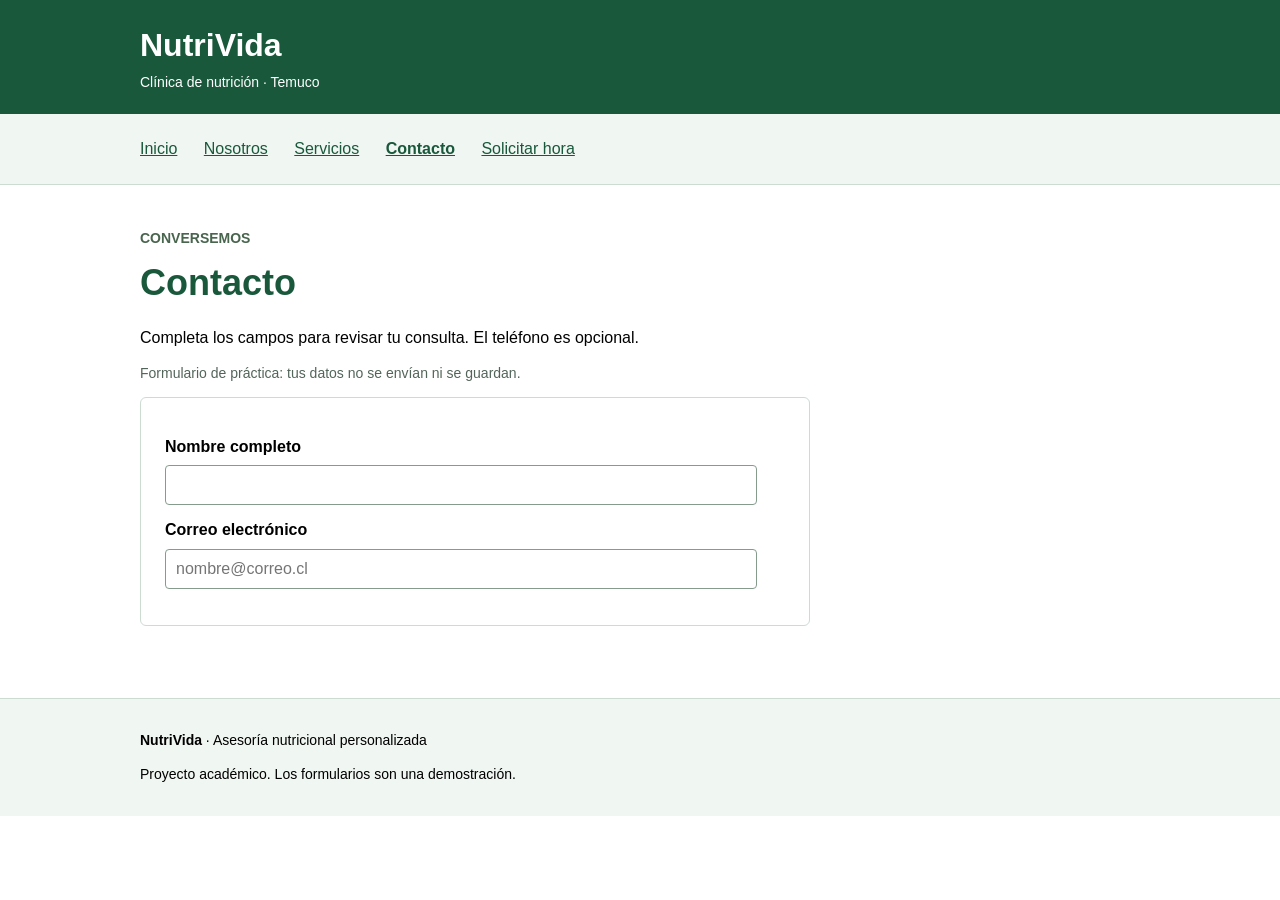
==== HTML/contacto.html @ 1880fdd0 "Create contacto.html" ====
<!DOCTYPE html>
<html lang="es">
<head>
    <meta charset="UTF-8">
    <meta name="viewport" content="width=device-width, initial-scale=1.0">
    <title>Contacto | NutriVida</title>
    <!-- Todas las páginas comparten esta hoja de estilos. -->
    <link rel="stylesheet" href="../css/style.css">
</head>
<body>
    <header>
        <div class="contenedor">
            <p class="marca">NutriVida</p>
            <p class="bajada">Clínica de nutrición · Temuco</p>
        </div>
    </header>
    <!-- Los enlaces conectan archivos HTML de la misma carpeta. -->
    <nav>
        <div class="contenedor">
            <a href="index.html">Inicio</a>
            <a href="nosotros.html">Nosotros</a>
            <a href="servicios.html">Servicios</a>
            <a href="contacto.html" class="actual">Contacto</a>
            <a href="solicitar-hora.html">Solicitar hora</a>
        </div>
    </nav>
    <main class="contenedor">
        <section>
            <p class="etiqueta">CONVERSEMOS</p>
            <h1>Contacto</h1>
            <p>Completa los campos para revisar tu consulta. El teléfono es opcional.</p>
            <p class="nota">Formulario de práctica: tus datos no se envían ni se guardan.</p>
            <form id="formularioContacto" onsubmit="return false;">
                <p><label for="nombreContacto">Nombre completo</label><br>
                <input type="text" id="nombreContacto" maxlength="100"></p>
                <p id="errorNombreContacto" class="error"></p>
                <p><label for="correoContacto">Correo electrónico</label><br>
                <input type="email" id="correoContacto" maxlength="100" placeholder="nombre@correo.cl"></p>
                <p id="errorCorreoContacto" class="error"></p>
            </form>
        </section>
    </main>
    <footer>
        <div class="contenedor">
            <p><strong>NutriVida</strong> · Asesoría nutricional personalizada</p>
            <p>Proyecto académico. Los formularios son una demostración.</p>
        </div>
    </footer>
    <!-- JavaScript externo: funciones de validación. -->
    <script src="../js/funciones.js"></script>
</body>
</html>
---- css/style.css ----
/* Estilos generales: una sola hoja para las cinco páginas. */
body {
    margin: 0;
    font-family: Arial, sans-serif;
    font-size: 16px;
    line-height: 1.6;
    color: #27372d
    background-color #ffffff;
}
.contenedor { width: 90%; max-width: 1000px; margin: 0 auto; }
header { background-color: #19583b; color: #ffffff; padding: 20px 0; }
.marca { font-size: 32px; font-weight: bold; margin: 0; }
.bajada { margin: 0; font-size: 14px; }
nav { background-color: #f0f6f2; padding: 16px 0; border-bottom: 1px solid #ccdcd1; }
nav a { color: #19583b; margin-right: 22px; line-height: 2.4; }
.actual { font-weight: bold; }
a { color: #19583b; }
main { padding-top: 30px; padding-bottom: 40px; }
section { margin-bottom: 32px; }
h1 { color: #19583b; font-size: 36px; line-height: 1.2; margin: 12px 0 20px; }
h2 { color: #19583b; font-size: 24px; line-height: 1.3; }
h3 { font-size: 20px; margin-top: 0; }
p { margin: 12px 0; }
.etiqueta { color: #49654e; font-size: 14px; font-weight: bold; }
/* float permite ubicar texto e imagen uno al lado del otro. */
.portada { overflow: auto; margin-top: 12px; margin-bottom: 40px; }
.texto-portada { float: left; width: 52%; }
.imagen-portada { float: right; width: 44%; height: auto; margin-top: 12px; border-radius: 6px; }
.accion { margin-top: 28px; margin-bottom: 26px; }
.boton { background-color: #19583b; color: #ffffff; padding: 12px 18px; border-radius: 4px; }
.destacado { background-color: #f0f6f2; padding: 24px; border-left: 5px solid #e4b849; }
.servicio { border: 1px solid #ccdcd1; padding: 20px 24px; margin-bottom: 16px; border-radius: 6px; }
.servicio h2 { margin: 4px 0 10px; }
.numero { font-weight: bold; color: #49654e; margin: 0; }
.nota { font-size: 14px; color: #53655a; }
/* Cada error tiene un párrafo propio debajo de su campo. */
form { max-width: 620px; border: 1px solid #ccdcd1; padding: 24px; border-radius: 6px; }
label { font-weight: bold; }
input, select, textarea { width: 92%; padding: 10px; margin-top: 6px; border: 1px solid #859b8c; border-radius: 4px; font-family: Arial, sans-serif; font-size: 16px; background-color: #ffffff; color: #27372d; }
button { background-color: #19583b; color: #ffffff; border: 1px solid #19583b; border-radius: 4px; padding: 12px 18px; font-size: 16px; }
.error { color: #a21d2c; font-size: 14px; margin: 4px 0 12px; }
.exito { color: #19583b; font-weight: bold; }
footer { background-color: #f0f6f2; border-top: 1px solid #ccdcd1; padding: 18px 0; font-size: 14px; }
/* float permite ubicar texto e imagen uno al lado del otro. */
.portada { overflow: auto; margin-top: 12px; margin-bottom: 40px; }
.texto-portada { float: left; width: 52%; }
.imagen-portada { float: right; width: 44%; height: auto; margin-top: 12px; border-radius: 6px; }
.accion { margin-top: 28px; margin-bottom: 26px; }
.boton { background-color: #19583b; color: #ffffff; padding: 12px 18px; border-radius: 4px; }
.destacado { background-color: #f0f6f2; padding: 24px; border-left: 5px solid #e4b849; }

/* En pantallas pequeñas la imagen queda debajo del texto. */
@media screen and (max-width: 768px) {
    .texto-portada { float: none; width: 100%; }
    .imagen-portada { float: none; width: 100%; max-width: 500px; }
    h1 { font-size: 30px; }
    nav a { margin-right: 12px; }
    form { padding: 16px; }
    .servicio { padding: 16px; }
}
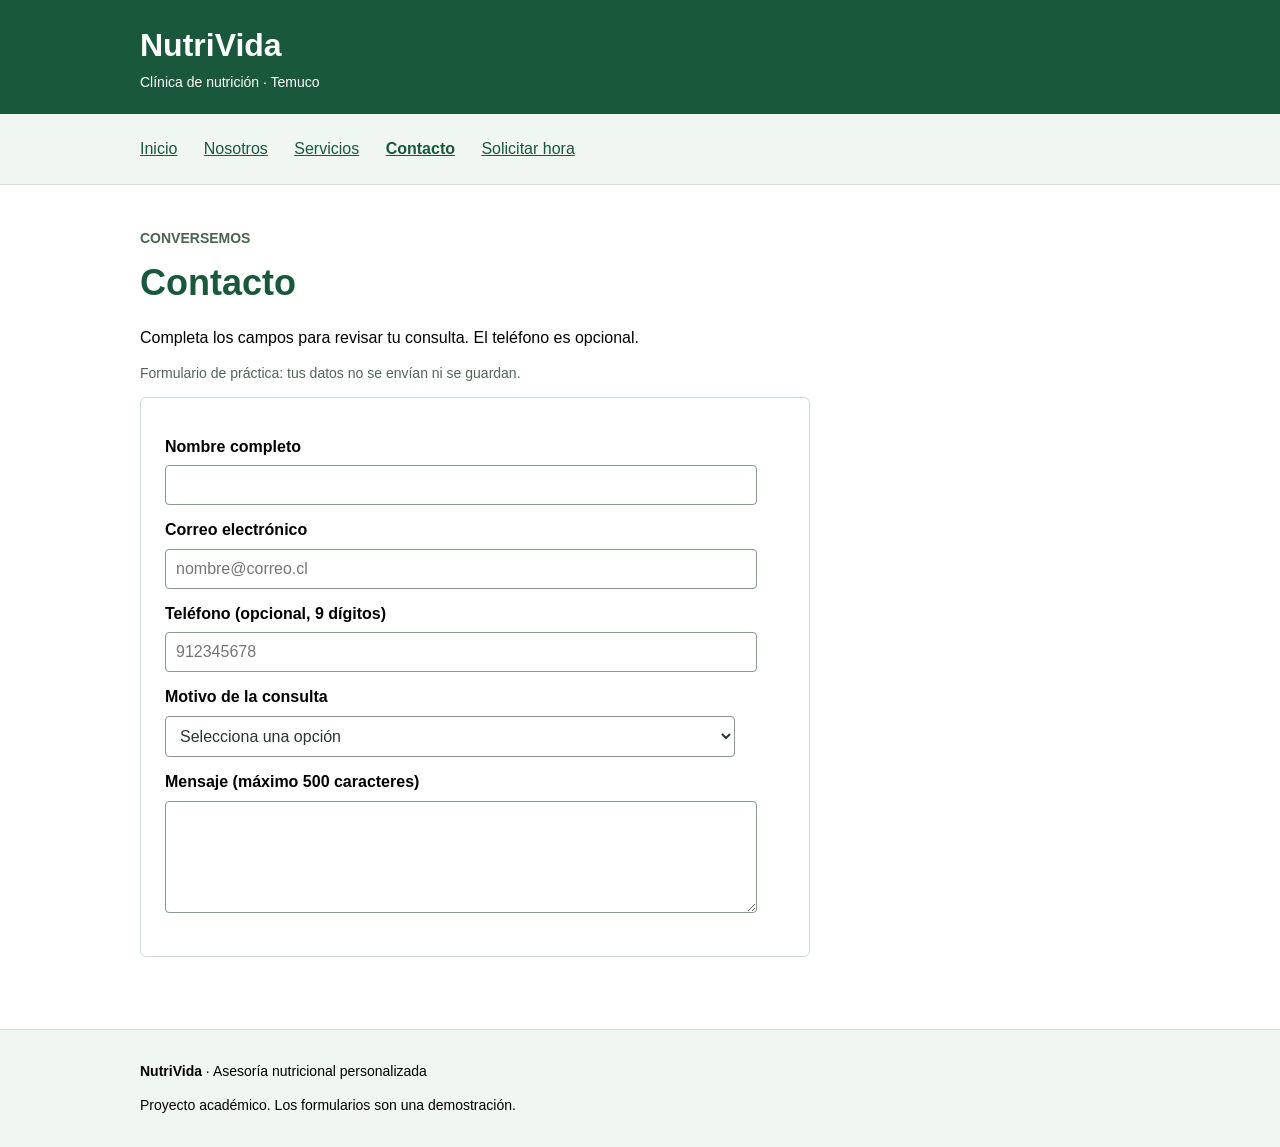
==== commit e225a37b: "Agregar teléfono, motivo y mensaje a Contacto Completa los campos del formulario y sus párrafos para" ====
--- a/HTML/contacto.html
+++ b/HTML/contacto.html
@@ -37,7 +37,23 @@
                 <p><label for="correoContacto">Correo electrónico</label><br>
                 <input type="email" id="correoContacto" maxlength="100" placeholder="nombre@correo.cl"></p>
                 <p id="errorCorreoContacto" class="error"></p>
+                <p><label for="telefonoContacto">Teléfono (opcional, 9 dígitos)</label><br>
+                <input type="text" id="telefonoContacto" maxlength="9" placeholder="912345678"></p>
+                <p id="errorTelefonoContacto" class="error"></p>
+                <p><label for="motivoContacto">Motivo de la consulta</label><br>
+                <select id="motivoContacto">
+                    <option value="">Selecciona una opción</option>
+                    <option value="general">Información general</option>
+                    <option value="horarios">Horarios de atención</option>
+                    <option value="servicios">Servicios nutricionales</option>
+                </select></p>
+                <p id="errorMotivoContacto" class="error"></p>
+                <p><label for="mensajeContacto">Mensaje (máximo 500 caracteres)</label><br>
+                <textarea id="mensajeContacto" rows="5" maxlength="500"></textarea></p>
+                <p id="errorMensajeContacto" class="error"></p>
+
             </form>
+            
         </section>
     </main>
     <footer>
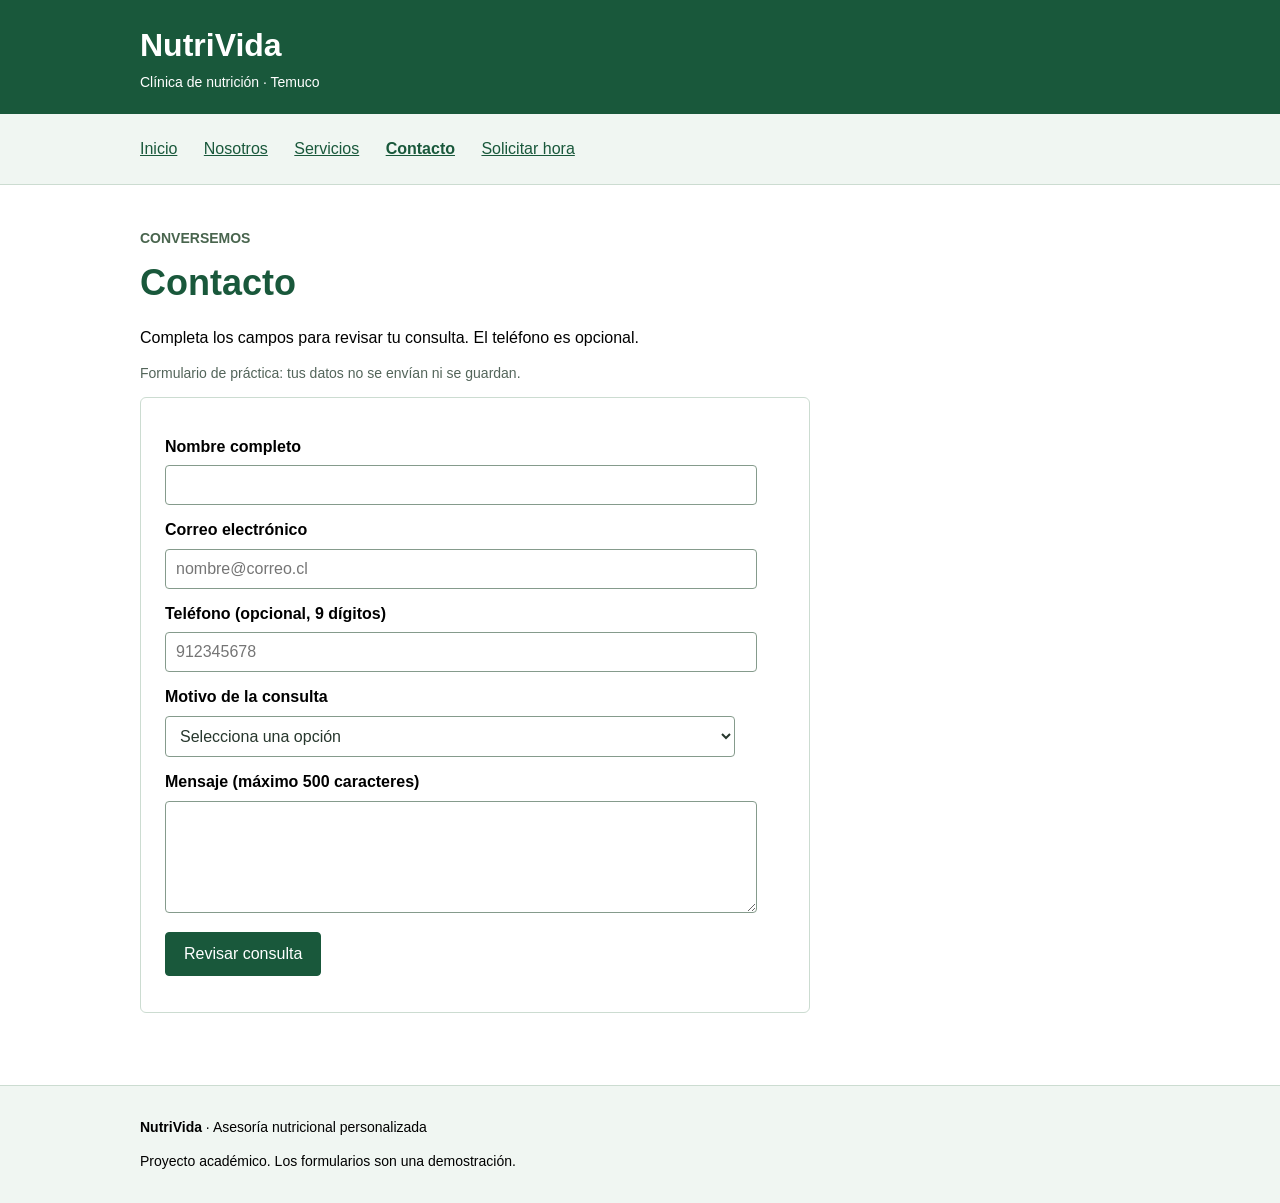
==== commit 166aa12d: "Conectar el botón de Contacto con sus validaciones Añade validarContacto, el botón Revisar consulta " ====
--- a/HTML/contacto.html
+++ b/HTML/contacto.html
@@ -52,6 +52,10 @@
                 <textarea id="mensajeContacto" rows="5" maxlength="500"></textarea></p>
                 <p id="errorMensajeContacto" class="error"></p>
 
+            <!-- El botón llama a la función del archivo funciones.js. -->
+                <button type="button" onclick="validarContacto()">Revisar consulta</button>
+                <p id="resultadoContacto" class="exito"></p>
+
             </form>
             
         </section>
